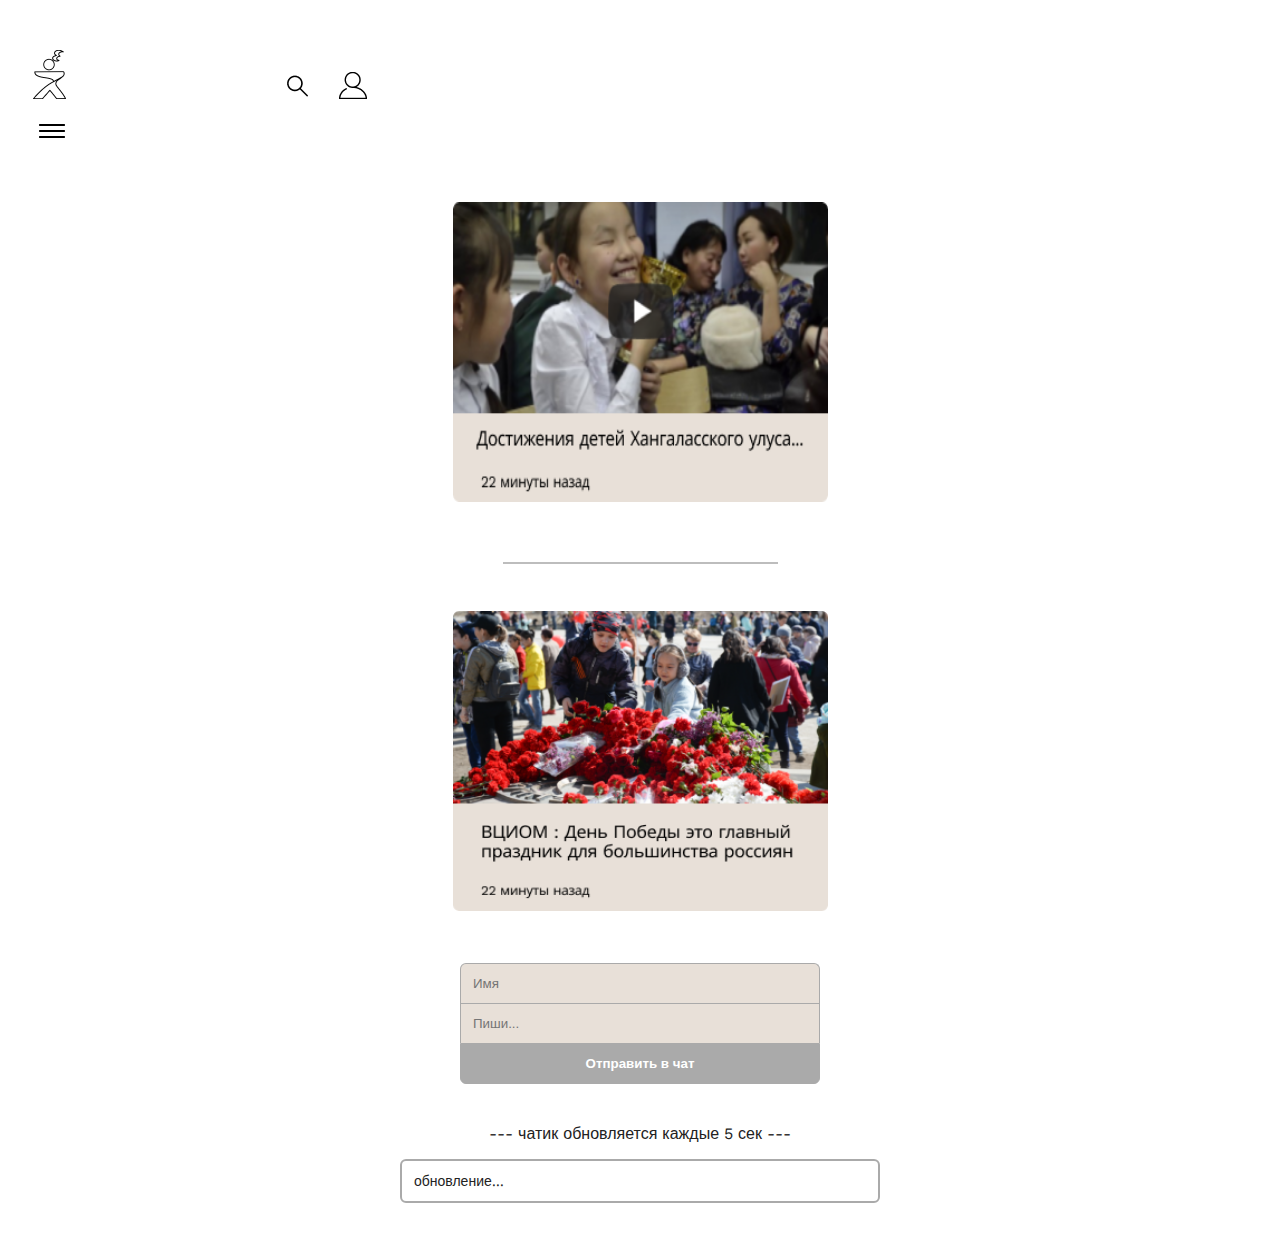
==== index.html @ 71f38210 "первоначальная_загрузка" ====
<!DOCTYPE html>
<html lang="en">
<head>
    <meta charset="UTF-8">
    <meta name="viewport" content="width=device-width, initial-scale=1.0">
    <meta http-equiv="X-UA-Compatible" content="ie=edge">
    <title>Document</title>
    <link rel="stylesheet" href="css/style.css">
    <link rel="preconnect" href="https://fonts.gstatic.com" crossorigin>
    <link href="https://fonts.googleapis.com/css2?family=Work+Sans:wght@400;700&display=swap" rel="stylesheet">
</head>
<body>
<header>
    <div class="header_logo_naw1">
        <img src="img/logo.png" alt="">
    </div>
    <div class="header_account_naw2">
        <img src="img/pngwing 1.png" alt="">
    </div>
    <a href="reg.html">
    <div class="header_account_naw2">
    <img src="img/kisspng-computer-icons-user-account-user-profile-clip-art-account-icon-5b40a50d382156 1.png" alt="">
    </div>
    </a>
</header>
<div class="menu">
    <img src="img/meny.png" alt="">
</div>


<div class="video">
<div class="video_naw">
    <a href="https://www.youtube.com/watch?v=6f2zAPXKLy0">
    <div class="video_naww">
<img src="img/Group 11.png" alt="" style="width: 375px; height: 300px;">
</div>
</a>
</div>
<div class="polosa">
    <img src="img/Rectangle 38.png" alt="">
</div>
<a href="https://yakutia.info/article/204628">
<div class="novosti">
    <img src="img/novosti.png" alt="" style="width: 375px; height: 300px;">
</div>
</a>
</div>

<div align="center" class="block">
        <p id="note"></p>
        <input id="login" type="text" placeholder="Имя" autocomplete="off" required /><br />
        <input id="text" type="text" placeholder="Пиши..." autocomplete="off" required /><br />
        <input id="send" type="button" value="Отправить в чат" onclick="getData();" />

        <div style="width:100%;" align="center">
            <p>--- чатик обновляется каждые 5 сек ---</p>
            <div id="content">обновление...</div>
        </div><br><br>

    </div>
    <script>
        setInterval(function() {
            let date = new Date().getTime() / 1000;
            let link = 'text/content.txt?cache=' + date;
            let xhr = new XMLHttpRequest();
            xhr.open('GET', link, false);
            xhr.send();
            let list = xhr.responseText;
            document.getElementById('content').innerHTML = list;
        }, 5000);

        function getData() {

            let login = document.getElementById('login').value;
            let text = document.getElementById('text').value;
            let send = document.getElementById('send');
            let note = document.getElementById('note');

            if (text != '' && login != '') {

                let dataes = '<b>' + login + '</b>: ' + text;
                $.ajax({
                    type: "POST",
                    url: "add.php",
                    data: 'data=' + dataes,
                    success: function(response) {
                        return;
                    }
                });
                send.value = 'Отправлено!';
                console.log('send');
                send.style.background = 'green';
                send.style.borderColor = 'green';

                document.getElementById('text').value = '';
                setTimeout(function() {
                    send.value = 'Отправить в чат';
                    send.style.background = '#999';
                    send.style.borderColor = '#999';
                }, 2000);
            }
            else {
                note.innerHTML = 'Заполните поля!';
                setTimeout(function() {
                    note.innerHTML = '';
                }, 2000);
            }
        }
    </script>
</body>
</html>
---- css/style.css ----
header {
    display: flex;
    align-items: flex-end;

}

@import url('https://fonts.googleapis.com/css2?family=Roboto:wght@400;700&display=swap');

body {
    width: 100%;
    margin: 0px;
    padding: 0;
    align-items: center;
    color: #222;
    font-family: 'Work Sans', sans-serif;
}

input {
    padding: 12px;
    width: 100%;
    max-width: 360px;
    border: 1px solid #aaa;
    box-sizing: border-box;
}
.header_account_naw2{
padding-right: 30px;
padding-top: 50px;

}
.header_logo_naw1{
    padding-right: 220px;
    padding-top: 50px;
    padding-left: 33px;
}
.menu{
    padding-top: 20px;
    padding-left: 39px;
}
.polosa{
    padding-top: 43px;
    padding-bottom: 43px;
}

.block {
    width: 100%;
    box-sizing: border-box;
    text-align: center;
    padding: 12px;
}

#note {
    color: red;
    font-size: 12px;
}

#content {
    width: 100%;
    max-width: 480px;
    border: 2px solid #aaa;
    border-radius: 6px;
    box-sizing: border-box;
    padding: 12px;
    font-size: 14px;
    text-align: left;
}

#content b {
    color: red;
}

#content p {
    color: #aaa;
    font-size: 12px;
    margin: 0px;
}

#login {
    margin-top: 24px;
    border-radius: 6px 6px 0px 0px;
}

input[type="text"] {
    border-bottom: 0px;
}

input[type="button"] {
    margin-bottom: 24px;
    border-radius: 0px 0px 6px 6px;
    cursor: pointer;
    font-weight: bold;
    background: #aaa;
    transition: 0.25s;
    color: white;
}

.reg {
    align-items: center;

    display: flex;
    flex-direction: column;




}

.group {
width: 332px;
height: 45px;
padding-top: 36px;





}
center{
    padding-top: 40px;
}

input{
    background: #E8E0D8;

}

a {
    color: black;
    text-decoration: none;
}

.video {
    text-align: center;
}

.video_naw {
    padding-top: 60px;
}

.header_main {
    text-align: center;
    padding-top: 60px;
    font-size: 27px;
}

.main_dispay {
    text-align: center;
    padding-top: 90px;
}

.footer_main {
    text-align: center;
    display: flex;
    justify-content: space-evenly;
    padding-top: 50px;
}

.footer_navv1 {
    background: #E8E0D8;
    font-size: 20px;
    border-radius: 6px;
    width: 129px;
    padding: 16px;
}

.footer_navv2 {
    border-radius: 6px;
    width: 129px;
    padding: 16px;
    background: #56B7FF;
    font-size: 20px;
    color: white;
}

.header_o_nas {
    font-size: 27px;
    padding-top: 90px;
    padding-left: 39px;
}

.o_nas {
    font-size: 20px;
    padding-left: 39px;

}

.o_nas_naw1 {
    text-align: left;
    padding-top: 50px;
}
.o_nas_naw2 {
    text-align: left;
padding-top: 50px;
}
.o_nas_naw3{
    padding-top: 50px;
}
.footer_back{

    padding-top: 60px;


    padding-left:39px;
    font-size: 27px;




    align-items: center;
    border-radius: 6px;

}
.next{
    padding: 20px;
    text-align: center;
    background: #56B7FF;
    width: 333px;
    top: 60px;
    align-items: center;
    border-radius: 6px;
    box-sizing: border-box;
    color: white;
    margin-top: 35px;

}
.pol{
    padding-top: 46px;
}
.video_naww{
    margin: 0px;
}
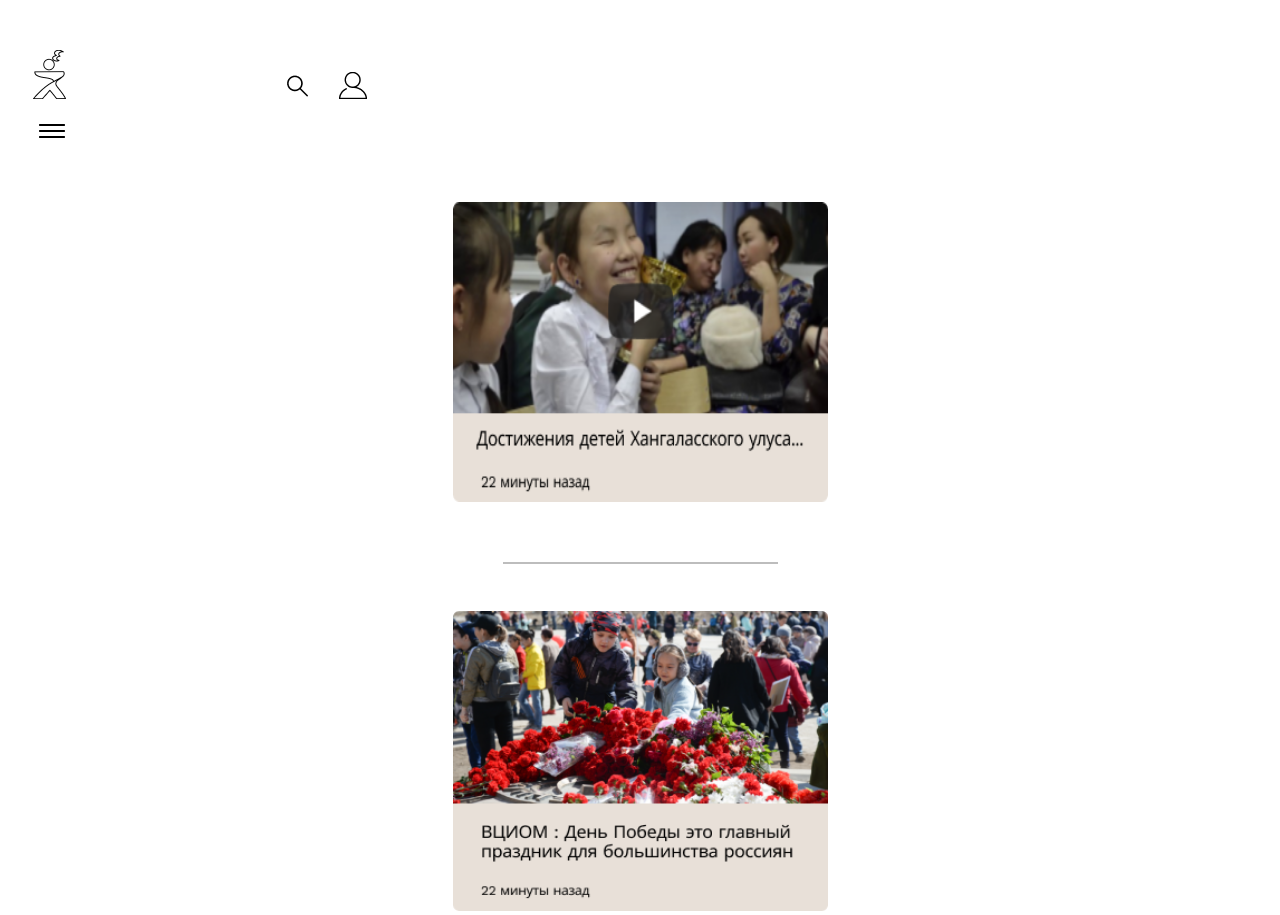
==== commit 53768d56: "обновил css и index.html" ====
--- a/index.html
+++ b/index.html
@@ -17,7 +17,7 @@
     <div class="header_account_naw2">
         <img src="img/pngwing 1.png" alt="">
     </div>
-    <a href="reg.html">
+    <a href="profil.html">
     <div class="header_account_naw2">
     <img src="img/kisspng-computer-icons-user-account-user-profile-clip-art-account-icon-5b40a50d382156 1.png" alt="">
     </div>
@@ -46,66 +46,6 @@
 </a>
 </div>
 
-<div align="center" class="block">
-        <p id="note"></p>
-        <input id="login" type="text" placeholder="Имя" autocomplete="off" required /><br />
-        <input id="text" type="text" placeholder="Пиши..." autocomplete="off" required /><br />
-        <input id="send" type="button" value="Отправить в чат" onclick="getData();" />
 
-        <div style="width:100%;" align="center">
-            <p>--- чатик обновляется каждые 5 сек ---</p>
-            <div id="content">обновление...</div>
-        </div><br><br>
-
-    </div>
-    <script>
-        setInterval(function() {
-            let date = new Date().getTime() / 1000;
-            let link = 'text/content.txt?cache=' + date;
-            let xhr = new XMLHttpRequest();
-            xhr.open('GET', link, false);
-            xhr.send();
-            let list = xhr.responseText;
-            document.getElementById('content').innerHTML = list;
-        }, 5000);
-
-        function getData() {
-
-            let login = document.getElementById('login').value;
-            let text = document.getElementById('text').value;
-            let send = document.getElementById('send');
-            let note = document.getElementById('note');
-
-            if (text != '' && login != '') {
-
-                let dataes = '<b>' + login + '</b>: ' + text;
-                $.ajax({
-                    type: "POST",
-                    url: "add.php",
-                    data: 'data=' + dataes,
-                    success: function(response) {
-                        return;
-                    }
-                });
-                send.value = 'Отправлено!';
-                console.log('send');
-                send.style.background = 'green';
-                send.style.borderColor = 'green';
-
-                document.getElementById('text').value = '';
-                setTimeout(function() {
-                    send.value = 'Отправить в чат';
-                    send.style.background = '#999';
-                    send.style.borderColor = '#999';
-                }, 2000);
-            }
-            else {
-                note.innerHTML = 'Заполните поля!';
-                setTimeout(function() {
-                    note.innerHTML = '';
-                }, 2000);
-            }
-        }
-    </script>
 </body>
 </html>
--- a/css/style.css
+++ b/css/style.css
@@ -228,3 +228,45 @@
 .video_naww{
     margin: 0px;
 }
+.namee{
+    display: flex;
+    flex-direction: column;
+    box-sizing: border-box;
+
+}
+.dispali_provi{
+    display: flex;
+
+    flex-direction: row;
+    box-sizing: border-box;
+}
+.name{
+    padding-bottom: 8px;
+}
+.header_ban{
+    align-items: center;
+    text-align: center;
+
+}
+.display_prof{
+    display: flex;
+}
+.ohic{
+    padding-left: 25px;
+}
+.fren_img{
+    padding-top: 20px;
+    background: #E8E0D8;
+border-radius: 6px;
+}
+.pipl{
+    text-align: center;
+    box-sizing: border-box;
+    padding-left: 30px;
+}
+.strelka{
+    display: flex;
+    flex-direction: row-reverse;
+    padding-right: 20px;
+    padding-top: 20px;
+}
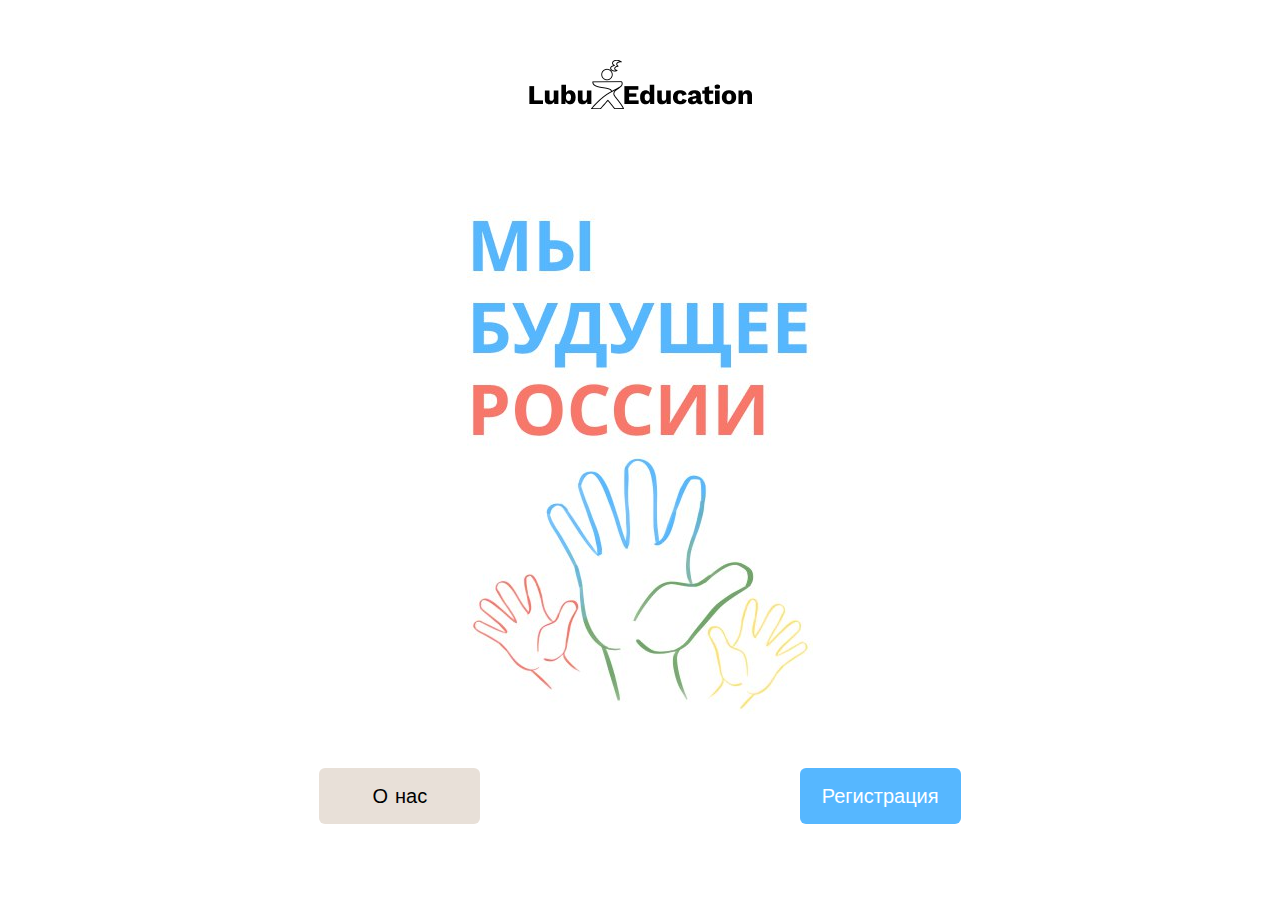
==== commit 35d6dbfa: "изменил названия html" ====
--- a/index.html
+++ b/index.html
@@ -6,46 +6,21 @@
     <meta http-equiv="X-UA-Compatible" content="ie=edge">
     <title>Document</title>
     <link rel="stylesheet" href="css/style.css">
-    <link rel="preconnect" href="https://fonts.gstatic.com" crossorigin>
-    <link href="https://fonts.googleapis.com/css2?family=Work+Sans:wght@400;700&display=swap" rel="stylesheet">
+    <link rel="preconnect" href="https://fonts.googleapis.com">
+<link rel="preconnect" href="https://fonts.gstatic.com" crossorigin>
+<link href="https://fonts.googleapis.com/css2?family=Work+Sans:wght@400;700&display=swap" rel="stylesheet">
 </head>
 <body>
-<header>
-    <div class="header_logo_naw1">
-        <img src="img/logo.png" alt="">
-    </div>
-    <div class="header_account_naw2">
-        <img src="img/pngwing 1.png" alt="">
-    </div>
-    <a href="profil.html">
-    <div class="header_account_naw2">
-    <img src="img/kisspng-computer-icons-user-account-user-profile-clip-art-account-icon-5b40a50d382156 1.png" alt="">
-    </div>
+<div class="header_main"><img src="img/new_logo.png" alt=""></div>
+<div class="main_dispay">
+    <img src="img/photo5451845062943160628.jpg" alt="">
+</div>
+<div class="footer_main"><a href="o_nas.html">
+    <div class="footer_navv1">О нас</div>
     </a>
-</header>
-<div class="menu">
-    <img src="img/meny.png" alt="">
+    <a href="reg.html">
+    <div class="footer_navv2">Регистрация</div>
+    </a>
 </div>
-
-
-<div class="video">
-<div class="video_naw">
-    <a href="https://www.youtube.com/watch?v=6f2zAPXKLy0">
-    <div class="video_naww">
-<img src="img/Group 11.png" alt="" style="width: 375px; height: 300px;">
-</div>
-</a>
-</div>
-<div class="polosa">
-    <img src="img/Rectangle 38.png" alt="">
-</div>
-<a href="https://yakutia.info/article/204628">
-<div class="novosti">
-    <img src="img/novosti.png" alt="" style="width: 375px; height: 300px;">
-</div>
-</a>
-</div>
-
-
 </body>
 </html>
